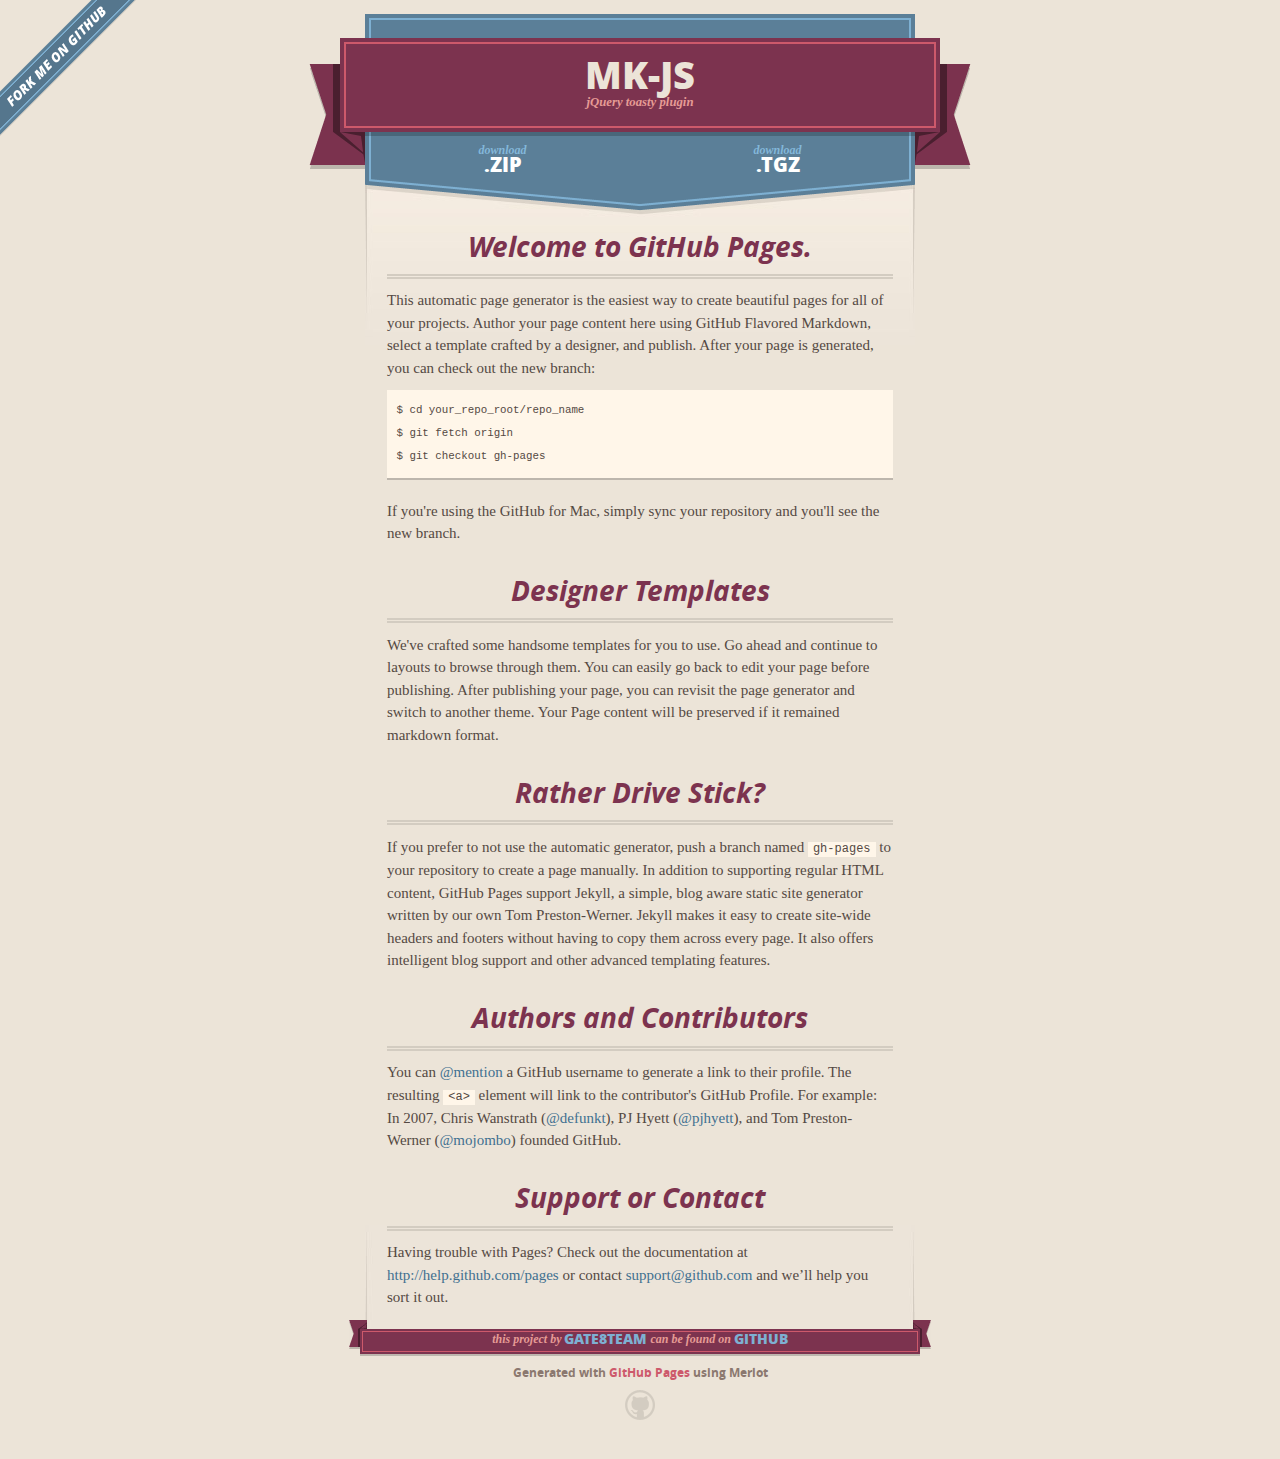
==== index.html @ a703db0d "Create gh-pages branch via GitHub" ====
<!DOCTYPE html>
<html>
  <head>
    <meta charset='utf-8'>
    <meta http-equiv="X-UA-Compatible" content="chrome=1">
    <meta name="viewport" content="width=640">

    <link rel="stylesheet" href="stylesheets/core.css" media="screen">
    <link rel="stylesheet" href="stylesheets/mobile.css" media="handheld, only screen and (max-device-width:640px)">
    <link rel="stylesheet" href="stylesheets/pygment_trac.css">

    <script type="text/javascript" src="javascripts/modernizr.js"></script>
    <script type="text/javascript" src="https://ajax.googleapis.com/ajax/libs/jquery/1.7.1/jquery.min.js"></script>
    <script type="text/javascript" src="javascripts/headsmart.min.js"></script>
    <script type="text/javascript">
      $(document).ready(function () {
        $('#main_content').headsmart()
      })
    </script>
    <title>Mk-js by gate8team</title>
  </head>

  <body>
    <a id="forkme_banner" href="https://github.com/gate8team/mk-js">View on GitHub</a>
    <div class="shell">

      <header>
        <span class="ribbon-outer">
          <span class="ribbon-inner">
            <h1>Mk-js</h1>
            <h2>jQuery toasty plugin</h2>
          </span>
          <span class="left-tail"></span>
          <span class="right-tail"></span>
        </span>
      </header>

      <section id="downloads">
        <span class="inner">
          <a href="https://github.com/gate8team/mk-js/zipball/master" class="zip"><em>download</em> .ZIP</a><a href="https://github.com/gate8team/mk-js/tarball/master" class="tgz"><em>download</em> .TGZ</a>
        </span>
      </section>


      <span class="banner-fix"></span>


      <section id="main_content">
        <h3>
<a id="welcome-to-github-pages" class="anchor" href="#welcome-to-github-pages" aria-hidden="true"><span class="octicon octicon-link"></span></a>Welcome to GitHub Pages.</h3>

<p>This automatic page generator is the easiest way to create beautiful pages for all of your projects. Author your page content here using GitHub Flavored Markdown, select a template crafted by a designer, and publish. After your page is generated, you can check out the new branch:</p>

<pre><code>$ cd your_repo_root/repo_name
$ git fetch origin
$ git checkout gh-pages
</code></pre>

<p>If you're using the GitHub for Mac, simply sync your repository and you'll see the new branch.</p>

<h3>
<a id="designer-templates" class="anchor" href="#designer-templates" aria-hidden="true"><span class="octicon octicon-link"></span></a>Designer Templates</h3>

<p>We've crafted some handsome templates for you to use. Go ahead and continue to layouts to browse through them. You can easily go back to edit your page before publishing. After publishing your page, you can revisit the page generator and switch to another theme. Your Page content will be preserved if it remained markdown format.</p>

<h3>
<a id="rather-drive-stick" class="anchor" href="#rather-drive-stick" aria-hidden="true"><span class="octicon octicon-link"></span></a>Rather Drive Stick?</h3>

<p>If you prefer to not use the automatic generator, push a branch named <code>gh-pages</code> to your repository to create a page manually. In addition to supporting regular HTML content, GitHub Pages support Jekyll, a simple, blog aware static site generator written by our own Tom Preston-Werner. Jekyll makes it easy to create site-wide headers and footers without having to copy them across every page. It also offers intelligent blog support and other advanced templating features.</p>

<h3>
<a id="authors-and-contributors" class="anchor" href="#authors-and-contributors" aria-hidden="true"><span class="octicon octicon-link"></span></a>Authors and Contributors</h3>

<p>You can <a href="https://github.com/blog/821" class="user-mention">@mention</a> a GitHub username to generate a link to their profile. The resulting <code>&lt;a&gt;</code> element will link to the contributor's GitHub Profile. For example: In 2007, Chris Wanstrath (<a href="https://github.com/defunkt" class="user-mention">@defunkt</a>), PJ Hyett (<a href="https://github.com/pjhyett" class="user-mention">@pjhyett</a>), and Tom Preston-Werner (<a href="https://github.com/mojombo" class="user-mention">@mojombo</a>) founded GitHub.</p>

<h3>
<a id="support-or-contact" class="anchor" href="#support-or-contact" aria-hidden="true"><span class="octicon octicon-link"></span></a>Support or Contact</h3>

<p>Having trouble with Pages? Check out the documentation at <a href="http://help.github.com/pages">http://help.github.com/pages</a> or contact <a href="mailto:support@github.com">support@github.com</a> and we’ll help you sort it out.</p>
      </section>

      <footer>
        <span class="ribbon-outer">
          <span class="ribbon-inner">
            <p>this project by <a href="https://github.com/gate8team">gate8team</a> can be found on <a href="https://github.com/gate8team/mk-js">GitHub</a></p>
          </span>
          <span class="left-tail"></span>
          <span class="right-tail"></span>
        </span>
        <p>Generated with <a href="http://pages.github.com">GitHub Pages</a> using Merlot</p>
        <span class="octocat"></span>
      </footer>

    </div>

    
  </body>
</html>
---- stylesheets/core.css ----
@import url("screen.css");
@import url("non-screen.css") handheld;
@import url("non-screen.css") only screen and (max-device-width:640px);
---- stylesheets/mobile.css ----
/* Generated by Font Squirrel (http://www.fontsquirrel.com) on February 9, 2012 */


@font-face {
  font-family: 'Open Sans';
  src: url('../fonts/opensans-regular-webfont.eot');
  src: url('../fonts/opensans-regular-webfont.eot?#iefix') format('embedded-opentype'),
       url('../fonts/opensans-regular-webfont.woff') format('woff'),
       url('../fonts/opensans-regular-webfont.ttf') format('truetype'),
       url('../fonts/opensans-regular-webfont.svg#OpenSansRegular') format('svg');
  font-weight: normal;
  font-style: normal;
}

@font-face {
  font-family: 'Open Sans';
  src: url('../fonts/opensans-italic-webfont.eot');
  src: url('../fonts/opensans-italic-webfont.eot?#iefix') format('embedded-opentype'),
       url('../fonts/opensans-italic-webfont.woff') format('woff'),
       url('../fonts/opensans-italic-webfont.ttf') format('truetype'),
       url('../fonts/opensans-italic-webfont.svg#OpenSansItalic') format('svg');
  font-weight: normal;
  font-style: italic;
}

@font-face {
  font-family: 'Open Sans';
  src: url('../fonts/opensans-bold-webfont.eot');
  src: url('../fonts/opensans-bold-webfont.eot?#iefix') format('embedded-opentype'),
       url('../fonts/opensans-bold-webfont.woff') format('woff'),
       url('../fonts/opensans-bold-webfont.ttf') format('truetype'),
       url('../fonts/opensans-bold-webfont.svg#OpenSansBold') format('svg');
  font-weight: bold;
  font-style: normal;
}

@font-face {
  font-family: 'Open Sans';
  src: url('../fonts/opensans-bolditalic-webfont.eot');
  src: url('../fonts/opensans-bolditalic-webfont.eot?#iefix') format('embedded-opentype'),
       url('../fonts/opensans-bolditalic-webfont.woff') format('woff'),
       url('../fonts/opensans-bolditalic-webfont.ttf') format('truetype'),
       url('../fonts/opensans-bolditalic-webfont.svg#OpenSansBoldItalic') format('svg');
  font-weight: bold;
  font-style: italic;
}

@font-face {
  font-family: 'Open Sans';
  src: url('../fonts/opensans-extrabold-webfont.eot');
  src: url('../fonts/opensans-extrabold-webfont.eot?#iefix') format('embedded-opentype'),
       url('../fonts/opensans-extrabold-webfont.woff') format('woff'),
       url('../fonts/opensans-extrabold-webfont.ttf') format('truetype'),
       url('../fonts/opensans-extrabold-webfont.svg#OpenSansExtrabold') format('svg');
  font-weight: bolder;
  font-style: normal;
}


/* http://meyerweb.com/eric/tools/css/reset/ 
   v2.0 | 20110126
   License: none (public domain)
*/

html, body, div, span, applet, object, iframe,
h1, h2, h3, h4, h5, h6, p, blockquote, pre,
a, abbr, acronym, address, big, cite, code,
del, dfn, em, img, ins, kbd, q, s, samp,
small, strike, strong, sub, sup, tt, var,
b, u, i, center,
dl, dt, dd, ol, ul, li,
fieldset, form, label, legend,
table, caption, tbody, tfoot, thead, tr, th, td,
article, aside, canvas, details, embed, 
figure, figcaption, footer, header, hgroup, 
menu, nav, output, ruby, section, summary,
time, mark, audio, video {
  margin: 0;
  padding: 0;
  border: 0;
  font-size: 100%;
  font: inherit;
  vertical-align: baseline;
}
/* HTML5 display-role reset for older browsers */
article, aside, details, figcaption, figure, 
footer, header, hgroup, menu, nav, section {
  display: block;
}
body {
  line-height: 1;
}
ol, ul {
  list-style: none;
}
blockquote, q {
  quotes: none;
}
blockquote:before, blockquote:after,
q:before, q:after {
  content: '';
  content: none;
}
table {
  border-collapse: collapse;
  border-spacing: 0;
}

header, footer, section {
  display: block;
  position: relative;
}

/* STYLES */

div.shell {
  display: block;
  width: 640px;
  margin: 0 auto;
}

a#forkme_banner {
  display: none;
}

/* header */

header {
  position: relative;
  z-index: 2;
  margin: 0;
  max-width: 640px;
  top: 51px;
}

header span.ribbon-inner {
  position: relative;
  display: block;
  background-color: #cd596b;
  border: 8px solid #7c334f;
  padding: 6px;
  z-index: 1;
}

header span.left-tail, header span.right-tail {
  position: relative;
  display: block;
  width: 19px;
  height: 10px;
  background: transparent url(../images/ribbon-tail-sprite-2x.png) 0 0 no-repeat;
  position: absolute;
  bottom: -10px;
  z-index: 0;
}

header span.left-tail {
  background-position: 0 0;
  left: 0;
}

header span.right-tail {
  background-position: -19px 0;
  right: 0;
}

header h1 {
  background-color: #7c334f;
  font-size: 2em;
  font-weight: bolder;
  font-style: normal;
  text-transform: uppercase;
  color: #ece4d8;
  text-align: center;
  line-height:1;  
  padding: 14px 20px 0;
}

header h2 {
  background-color: #7c334f;
  font: bold italic .85em/1.5 Georgia, Times, “Times New Roman”, serif;
  color: #e69b95;
  padding-bottom: 14px;
  margin-top: -3px;
  text-align: center;
}

section#downloads {
  position: relative;
  display: block;
  height: 171px;
  width: 602px;
  padding-bottom: 150px;
  margin: 51px auto -250px;
  z-index: 1;
  background: transparent url(../images/shield.png) center 0 no-repeat;
}

section#downloads a {
  display: none;
}

span.banner-fix {
  background: transparent url(../images/shield-fallback.png) center top no-repeat;
  display: block;
  height: 31px;
  position: absolute;
  width: 640px;
  top: 20px;

}

section#main_content {
  z-index: 2;
  padding: 20px 40px 0;
  min-height:185px;
}

/* footer */

footer {
  background: none;
  padding-top: 104px;
  margin: -94px auto 40px;
  max-width:640px;
  text-align: center;
}

footer span.ribbon-outer {
  display: block;
  position: relative;
  border-bottom: 2px solid #bdb6ad;
}

footer span.ribbon-inner {
  position: relative;
  display: block;
  background-color: #cd596b;
  border: 8px solid #7c334f;
  padding: 6px;
  z-index: 1;
}

footer p {
  font-family: 'Open Sans', sans-serif;
  font-weight: bold;
  font-size: .6em;
  color: #8b786f;
}

footer a {
  color: #cd596b;
}

footer span.ribbon-inner p {
  background-color: #7c334f;
  margin: 0;
  color: #e69b95;
  font: bold italic 22px/1 Georgia, Times, “Times New Roman”, serif;
  height: auto;
  line-height: 1.1;
  padding: 20px 0px 10px;
}

footer span.ribbon-inner a {
  display: block;
  position: relative;
  bottom: 0;
  color: #7eb0d2;
  font-family: 'Open Sans', sans-serif;
  text-transform: uppercase;
  font-style: normal;
  font-weight: bolder;
  font-size: 38px;
  padding-bottom: 10px;
}

footer span.ribbon-inner a:hover {
  color: #7eb0d2;
}

footer span.left-tail, footer span.right-tail {
  position: relative;
  display: block;
  width: 23px;
  height: 126px;
  background: transparent url(../images/small-ribbon-tail-sprite-2x.png) 0 0 no-repeat;
  position: absolute;
  top: -126px;
  z-index: 0;
}

footer span.left-tail {
  background-position: 0 0;
  left: 0;
}

footer span.right-tail {
  background-position: -23px 0;
  right: 0;
}

footer span.octocat {
  background: transparent url(../images/octocat-2x.png) 0 0 no-repeat;
  display: block;
  width: 60px;
  height: 60px;
  margin: 20px auto 0;}

/* content */

body {
  background: #ece4d8;
  font: normal normal 30px/1.5 Georgia, Palatino,” Palatino Linotype”, Times, “Times New Roman”, serif;
  color: #544943;
  -webkit-font-smoothing: antialiased;
}

a, a:hover {
  color: #417090;
}

a {
  text-decoration: none;
}

a:hover {
  text-decoration: underline;
}

h1,h2,h3,h4,h5,h6 {
  font-family: 'Open Sans', sans-serif;
  font-weight: bold;
}

p {
  margin: .7em 0 0;
}

strong {
  font-weight: bold;
}

em {
  font-style: italic;
}

ol {
  margin: .7em 0;
  list-style-type: decimal;
  padding-left: 1.35em;
}

ul {
  margin: .7em 0;
  padding-left: 1.35em;
}

ul li {
  padding-left: 20px;
  background: transparent url(../images/chevron-2x.png) left 15px no-repeat;
}

blockquote {
  font-family: 'Open Sans', sans-serif;
  margin: 20px 0;
  color: #8b786f;
  padding-left: 1.35em;
  background: transparent url('../images/blockquote-gfx-2x.png') 0 8px no-repeat;
}

img {
  -webkit-box-shadow: 0px 4px 0px #bdb6ad;
  -moz-box-shadow: 0px 4px 0px #bdb6ad;
  box-shadow: 0px 4px 0px #bdb6ad;
  border: 4px solid #fff6e9;
  max-width: 556px;
}

hr {
  border: none;
  outline: none;
  height: 42px;
  background: transparent url('../images/hr-2x.jpg') center center repeat-x;
  margin: 0 0 20px;
}

code {
  background: #fff6e9;
  font: normal normal .9em/1.7 "Lucida Sans Typewriter", "Lucida Console", Monaco, "Bitstream Vera Sans Mono", monospace;
  padding: 0 5px 1px;
}

pre {
  margin: 10px 0 20px;
  padding: .7em;
  background: #fff6e9;
  border-bottom: 4px solid #bdb6ad;
  font: normal normal .9em/1.7 "Lucida Sans Typewriter", "Lucida Console", Monaco, "Bitstream Vera Sans Mono", monospace;
  overflow: auto;
}

table {
  background: #fff6e9;
  display: table;
  width: 100%;
  border-collapse: separate;
  border-bottom: 4px solid #bdb6ad;
  margin: 10px 0;
}

tr {
  display: table-row;
}

th {
  display: table-cell;
  padding: 2px 10px;
  border: solid #ece4d8;
  border-width: 0 4px 4px 0;
  color: #cd596b;
  font-family: 'Open Sans', sans-serif;
  font-weight: bold;
  font-size: .85em;
}

td {
  display: table-cell;
  padding: 0 .7em;
  border: solid #ece4d8;
  border-width: 0 4px 4px 0;
}

td:last-child, th:last-child {
  border-right: none;
}

tr:last-child td {
  border-bottom: none;
}

dl {
  margin: .7em 0 20px;
}

dt {
  font-family: 'Open Sans', sans-serif;
  font-weight: bold;
}

dd {
  padding-left: 1.35em;
}

dd p:first-child {
  margin-top: 0;
}

/* Content based headers */

#main_content > .header-level-1:first-child,
#main_content > .header-level-2:first-child,
#main_content > .header-level-3:first-child,
#main_content > .header-level-4:first-child,
#main_content > .header-level-5:first-child,
#main_content > .header-level-6:first-child {
  margin-top: 0;
}

.header-level-1 {
  font-size: 1.85em;
  border-bottom: .2em double #d3ccc1;
  color: #7c334f;
  text-align: center;
  font-style: italic;
  margin: 1.1em 0 .38em;
  line-height: 1.2;
  padding-bottom: 10px
}

.header-level-2 {
  font-size: 1.58em;
  color: #7c334f;
  margin: .95em 0 .5em;
  border-bottom: .1em solid #D3CCC1;
  line-height: 1.2;
  padding-bottom: 10px
}

.header-level-3 {
  margin: 20px 0 10px;
  font-size: 1.45em;
}

.header-level-4 {
  margin: .6em 0;
  font-size: 1.2em;
  color: #cd596b;
}

.header-level-5 {
  margin: .7em 0;
  font-size: 1em;
  color: #8b786f;
}

.header-level-6 {
  margin: .8em 0;
  font-size: .85em;
  font-style: italic;
}
---- stylesheets/pygment_trac.css ----
.highlight  { background: #ffffff; }
.highlight .c { color: #999988; font-style: italic } /* Comment */
.highlight .err { color: #a61717; background-color: #e3d2d2 } /* Error */
.highlight .k { font-weight: bold } /* Keyword */
.highlight .o { font-weight: bold } /* Operator */
.highlight .cm { color: #999988; font-style: italic } /* Comment.Multiline */
.highlight .cp { color: #999999; font-weight: bold } /* Comment.Preproc */
.highlight .c1 { color: #999988; font-style: italic } /* Comment.Single */
.highlight .cs { color: #999999; font-weight: bold; font-style: italic } /* Comment.Special */
.highlight .gd { color: #000000; background-color: #ffdddd } /* Generic.Deleted */
.highlight .gd .x { color: #000000; background-color: #ffaaaa } /* Generic.Deleted.Specific */
.highlight .ge { font-style: italic } /* Generic.Emph */
.highlight .gr { color: #aa0000 } /* Generic.Error */
.highlight .gh { color: #999999 } /* Generic.Heading */
.highlight .gi { color: #000000; background-color: #ddffdd } /* Generic.Inserted */
.highlight .gi .x { color: #000000; background-color: #aaffaa } /* Generic.Inserted.Specific */
.highlight .go { color: #888888 } /* Generic.Output */
.highlight .gp { color: #555555 } /* Generic.Prompt */
.highlight .gs { font-weight: bold } /* Generic.Strong */
.highlight .gu { color: #800080; font-weight: bold; } /* Generic.Subheading */
.highlight .gt { color: #aa0000 } /* Generic.Traceback */
.highlight .kc { font-weight: bold } /* Keyword.Constant */
.highlight .kd { font-weight: bold } /* Keyword.Declaration */
.highlight .kn { font-weight: bold } /* Keyword.Namespace */
.highlight .kp { font-weight: bold } /* Keyword.Pseudo */
.highlight .kr { font-weight: bold } /* Keyword.Reserved */
.highlight .kt { color: #445588; font-weight: bold } /* Keyword.Type */
.highlight .m { color: #009999 } /* Literal.Number */
.highlight .s { color: #d14 } /* Literal.String */
.highlight .na { color: #008080 } /* Name.Attribute */
.highlight .nb { color: #0086B3 } /* Name.Builtin */
.highlight .nc { color: #445588; font-weight: bold } /* Name.Class */
.highlight .no { color: #008080 } /* Name.Constant */
.highlight .ni { color: #800080 } /* Name.Entity */
.highlight .ne { color: #990000; font-weight: bold } /* Name.Exception */
.highlight .nf { color: #990000; font-weight: bold } /* Name.Function */
.highlight .nn { color: #555555 } /* Name.Namespace */
.highlight .nt { color: #000080 } /* Name.Tag */
.highlight .nv { color: #008080 } /* Name.Variable */
.highlight .ow { font-weight: bold } /* Operator.Word */
.highlight .w { color: #bbbbbb } /* Text.Whitespace */
.highlight .mf { color: #009999 } /* Literal.Number.Float */
.highlight .mh { color: #009999 } /* Literal.Number.Hex */
.highlight .mi { color: #009999 } /* Literal.Number.Integer */
.highlight .mo { color: #009999 } /* Literal.Number.Oct */
.highlight .sb { color: #d14 } /* Literal.String.Backtick */
.highlight .sc { color: #d14 } /* Literal.String.Char */
.highlight .sd { color: #d14 } /* Literal.String.Doc */
.highlight .s2 { color: #d14 } /* Literal.String.Double */
.highlight .se { color: #d14 } /* Literal.String.Escape */
.highlight .sh { color: #d14 } /* Literal.String.Heredoc */
.highlight .si { color: #d14 } /* Literal.String.Interpol */
.highlight .sx { color: #d14 } /* Literal.String.Other */
.highlight .sr { color: #009926 } /* Literal.String.Regex */
.highlight .s1 { color: #d14 } /* Literal.String.Single */
.highlight .ss { color: #990073 } /* Literal.String.Symbol */
.highlight .bp { color: #999999 } /* Name.Builtin.Pseudo */
.highlight .vc { color: #008080 } /* Name.Variable.Class */
.highlight .vg { color: #008080 } /* Name.Variable.Global */
.highlight .vi { color: #008080 } /* Name.Variable.Instance */
.highlight .il { color: #009999 } /* Literal.Number.Integer.Long */

.type-csharp .highlight .k { color: #0000FF }
.type-csharp .highlight .kt { color: #0000FF }
.type-csharp .highlight .nf { color: #000000; font-weight: normal }
.type-csharp .highlight .nc { color: #2B91AF }
.type-csharp .highlight .nn { color: #000000 }
.type-csharp .highlight .s { color: #A31515 }
.type-csharp .highlight .sc { color: #A31515 }
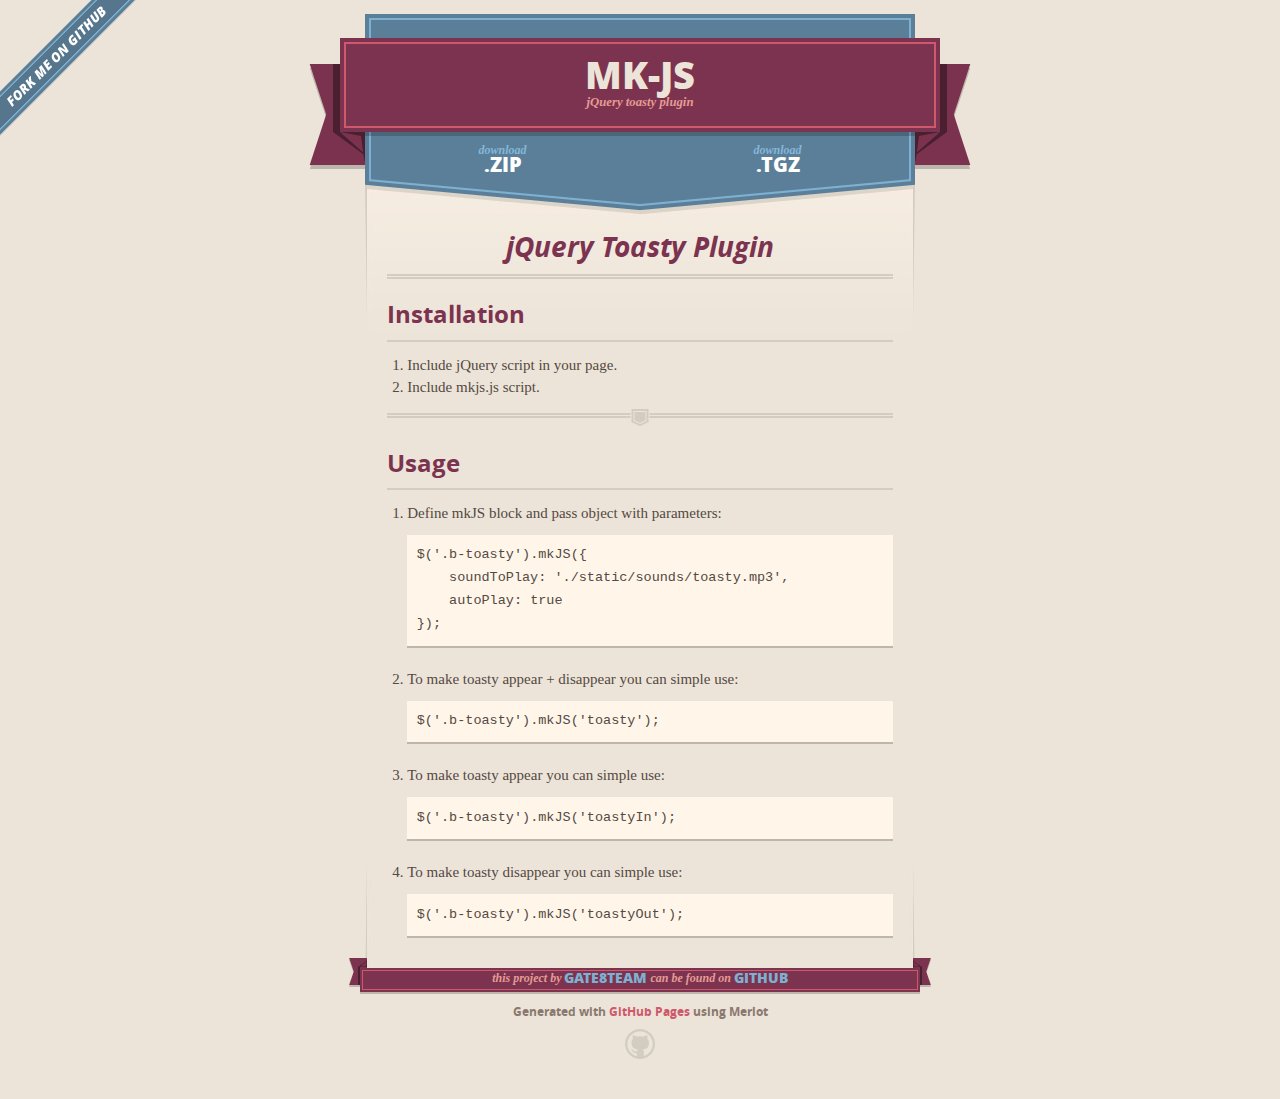
==== commit e25d2f23: "Create gh-pages branch via GitHub" ====
--- a/index.html
+++ b/index.html
@@ -46,37 +46,47 @@
 
 
       <section id="main_content">
-        <h3>
-<a id="welcome-to-github-pages" class="anchor" href="#welcome-to-github-pages" aria-hidden="true"><span class="octicon octicon-link"></span></a>Welcome to GitHub Pages.</h3>
-
-<p>This automatic page generator is the easiest way to create beautiful pages for all of your projects. Author your page content here using GitHub Flavored Markdown, select a template crafted by a designer, and publish. After your page is generated, you can check out the new branch:</p>
-
-<pre><code>$ cd your_repo_root/repo_name
-$ git fetch origin
-$ git checkout gh-pages
-</code></pre>
-
-<p>If you're using the GitHub for Mac, simply sync your repository and you'll see the new branch.</p>
+        <h2>
+<a id="jquery-toasty-plugin" class="anchor" href="#jquery-toasty-plugin" aria-hidden="true"><span class="octicon octicon-link"></span></a>jQuery Toasty Plugin</h2>
 
 <h3>
-<a id="designer-templates" class="anchor" href="#designer-templates" aria-hidden="true"><span class="octicon octicon-link"></span></a>Designer Templates</h3>
+<a id="installation" class="anchor" href="#installation" aria-hidden="true"><span class="octicon octicon-link"></span></a>Installation</h3>
 
-<p>We've crafted some handsome templates for you to use. Go ahead and continue to layouts to browse through them. You can easily go back to edit your page before publishing. After publishing your page, you can revisit the page generator and switch to another theme. Your Page content will be preserved if it remained markdown format.</p>
+<ol>
+<li>Include jQuery script in your page.</li>
+<li>Include mkjs.js script.</li>
+</ol>
+
+<hr>
 
 <h3>
-<a id="rather-drive-stick" class="anchor" href="#rather-drive-stick" aria-hidden="true"><span class="octicon octicon-link"></span></a>Rather Drive Stick?</h3>
+<a id="usage" class="anchor" href="#usage" aria-hidden="true"><span class="octicon octicon-link"></span></a>Usage</h3>
 
-<p>If you prefer to not use the automatic generator, push a branch named <code>gh-pages</code> to your repository to create a page manually. In addition to supporting regular HTML content, GitHub Pages support Jekyll, a simple, blog aware static site generator written by our own Tom Preston-Werner. Jekyll makes it easy to create site-wide headers and footers without having to copy them across every page. It also offers intelligent blog support and other advanced templating features.</p>
+<ol>
+<li>
+<p>Define mkJS block and pass object with parameters:</p>
 
-<h3>
-<a id="authors-and-contributors" class="anchor" href="#authors-and-contributors" aria-hidden="true"><span class="octicon octicon-link"></span></a>Authors and Contributors</h3>
+<div class="highlight highlight-javascript"><pre>$(<span class="pl-s1"><span class="pl-pds">'</span>.b-toasty<span class="pl-pds">'</span></span>).mkJS({
+    soundToPlay<span class="pl-ko">:</span> <span class="pl-s1"><span class="pl-pds">'</span>./static/sounds/toasty.mp3<span class="pl-pds">'</span></span>,
+    autoPlay<span class="pl-ko">:</span> <span class="pl-c1">true</span>
+});</pre></div>
+</li>
+<li>
+<p>To make toasty appear + disappear you can simple use:</p>
 
-<p>You can <a href="https://github.com/blog/821" class="user-mention">@mention</a> a GitHub username to generate a link to their profile. The resulting <code>&lt;a&gt;</code> element will link to the contributor's GitHub Profile. For example: In 2007, Chris Wanstrath (<a href="https://github.com/defunkt" class="user-mention">@defunkt</a>), PJ Hyett (<a href="https://github.com/pjhyett" class="user-mention">@pjhyett</a>), and Tom Preston-Werner (<a href="https://github.com/mojombo" class="user-mention">@mojombo</a>) founded GitHub.</p>
+<div class="highlight highlight-javascript"><pre>$(<span class="pl-s1"><span class="pl-pds">'</span>.b-toasty<span class="pl-pds">'</span></span>).mkJS(<span class="pl-s1"><span class="pl-pds">'</span>toasty<span class="pl-pds">'</span></span>);</pre></div>
+</li>
+<li>
+<p>To make toasty appear you can simple use:</p>
 
-<h3>
-<a id="support-or-contact" class="anchor" href="#support-or-contact" aria-hidden="true"><span class="octicon octicon-link"></span></a>Support or Contact</h3>
+<div class="highlight highlight-javascript"><pre>$(<span class="pl-s1"><span class="pl-pds">'</span>.b-toasty<span class="pl-pds">'</span></span>).mkJS(<span class="pl-s1"><span class="pl-pds">'</span>toastyIn<span class="pl-pds">'</span></span>);</pre></div>
+</li>
+<li>
+<p>To make toasty disappear you can simple use:</p>
 
-<p>Having trouble with Pages? Check out the documentation at <a href="http://help.github.com/pages">http://help.github.com/pages</a> or contact <a href="mailto:support@github.com">support@github.com</a> and we’ll help you sort it out.</p>
+<div class="highlight highlight-javascript"><pre>$(<span class="pl-s1"><span class="pl-pds">'</span>.b-toasty<span class="pl-pds">'</span></span>).mkJS(<span class="pl-s1"><span class="pl-pds">'</span>toastyOut<span class="pl-pds">'</span></span>);</pre></div>
+</li>
+</ol>
       </section>
 
       <footer>
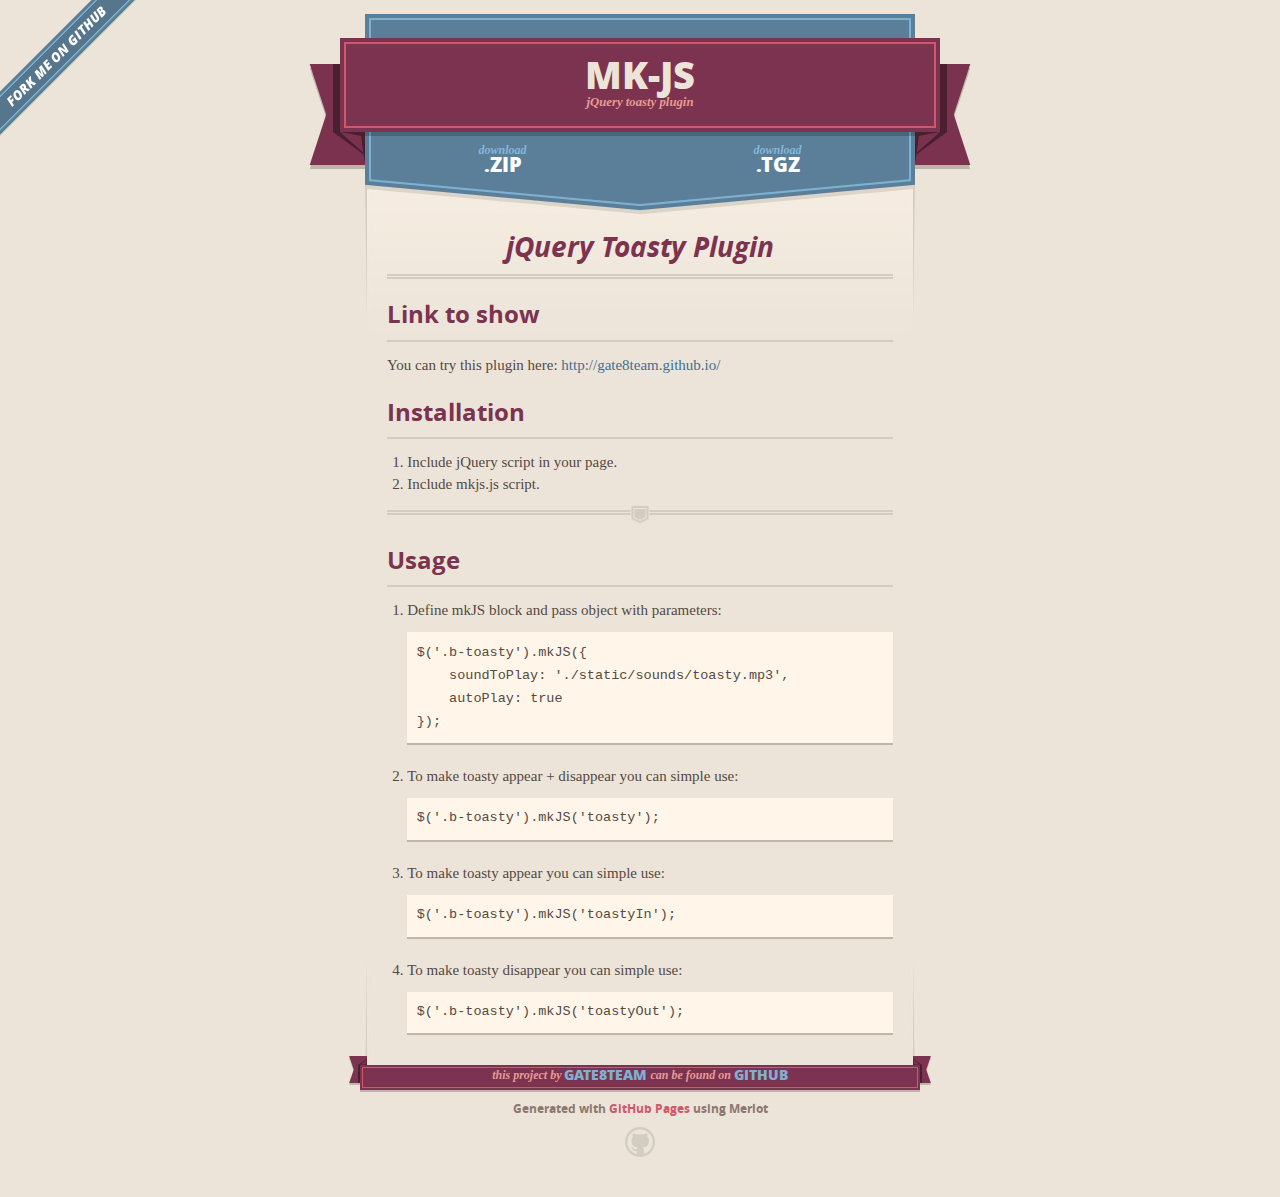
==== commit da8525f1: "Create gh-pages branch via GitHub" ====
--- a/index.html
+++ b/index.html
@@ -48,6 +48,11 @@
       <section id="main_content">
         <h2>
 <a id="jquery-toasty-plugin" class="anchor" href="#jquery-toasty-plugin" aria-hidden="true"><span class="octicon octicon-link"></span></a>jQuery Toasty Plugin</h2>
+
+<h3>
+<a id="link-to-show" class="anchor" href="#link-to-show" aria-hidden="true"><span class="octicon octicon-link"></span></a>Link to show</h3>
+
+<p>You can try this plugin here: <a href="http://gate8team.github.io/">http://gate8team.github.io/</a></p>
 
 <h3>
 <a id="installation" class="anchor" href="#installation" aria-hidden="true"><span class="octicon octicon-link"></span></a>Installation</h3>
